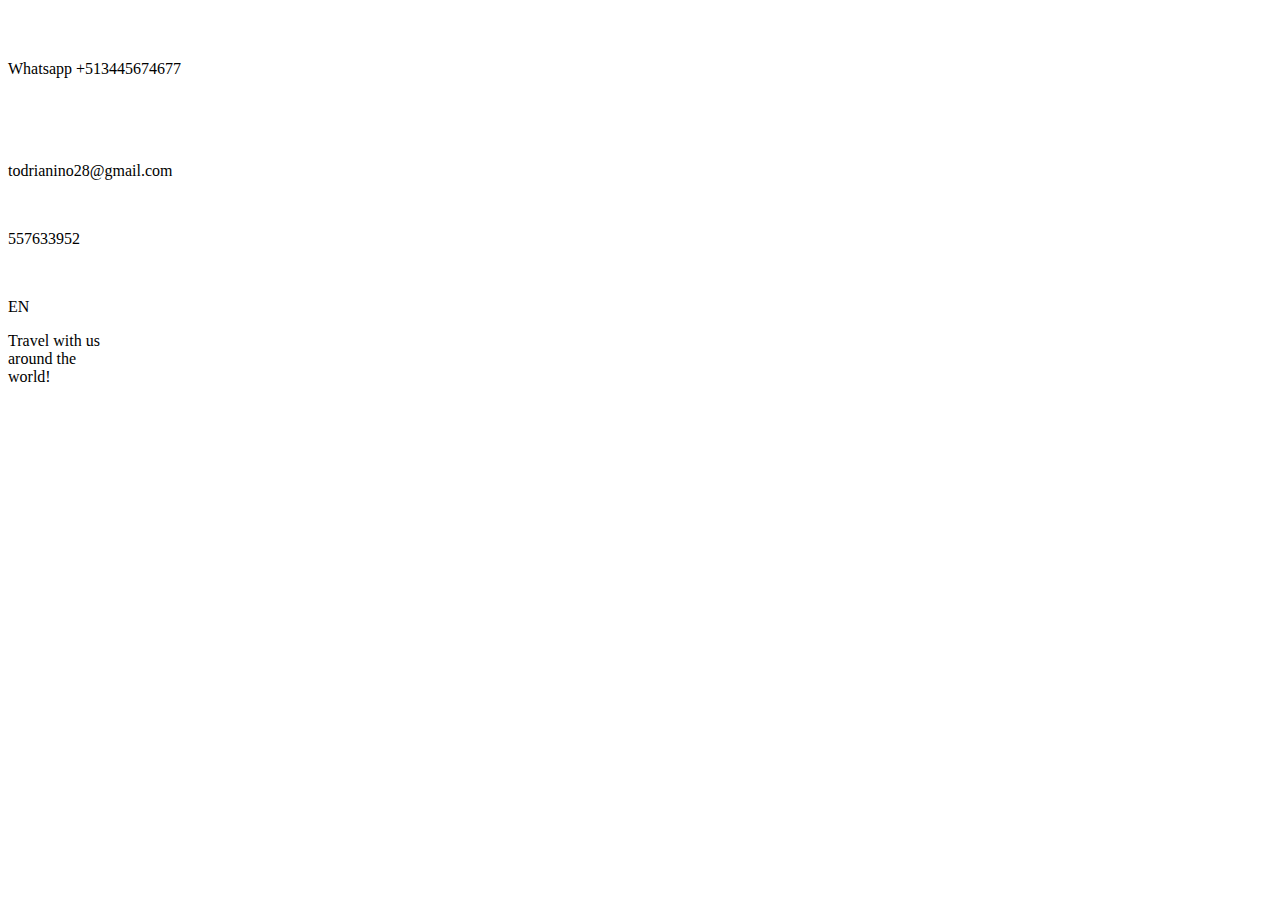
==== index.html @ ac53ce07 "Project" ====
<!DOCTYPE html>
<html lang="en">
<head>
    <meta charset="UTF-8">
    <meta name="viewport" content="width=device-width, initial-scale=1.0">
    <link rel="stylesheet icon" href="https://d1nhio0ox7pgb.cloudfront.net/_img/o_collection_png/green_dark_grey/512x512/plain/earth.png">
    <link rel="stylesheet" href="reset.css">
    <link rel="stylesheet"href="style.css">
   <link rel="stylesheet" href="https://cdnjs.cloudflare.com/ajax/libs/font-awesome/6.7.2/css/all.min.css">
    <title>Seetheworld</title>
</head>
 <header class="header">
    <i class="fa-brands fa-whatsapp"style="font: size 30px; color:white;"></i><p><br>Whatsapp +513445674677</p><br></p>
    <div class="icons">
    <i class="fa-regular fa-envelope" style="font: size 30px; color:white;"></i><p>todrianino28@gmail.com</p>
    <i class="fa-solid fa-phone" style="font: size 30px; color:white;"></i><p>557633952</p>
    <i class="fa-solid fa-globe"  style="font: size 30px; color:white;"></i><p>EN</p></div>
    </header> 
    <body>
    <main>
       <section>
        <nav>

        </nav>
       <div class="jungle-image">
        <div class="jungle-text">Travel with us<br> around the <br>world!</div>
       </div>
        
       </section>
    </main>

</body>
</html>
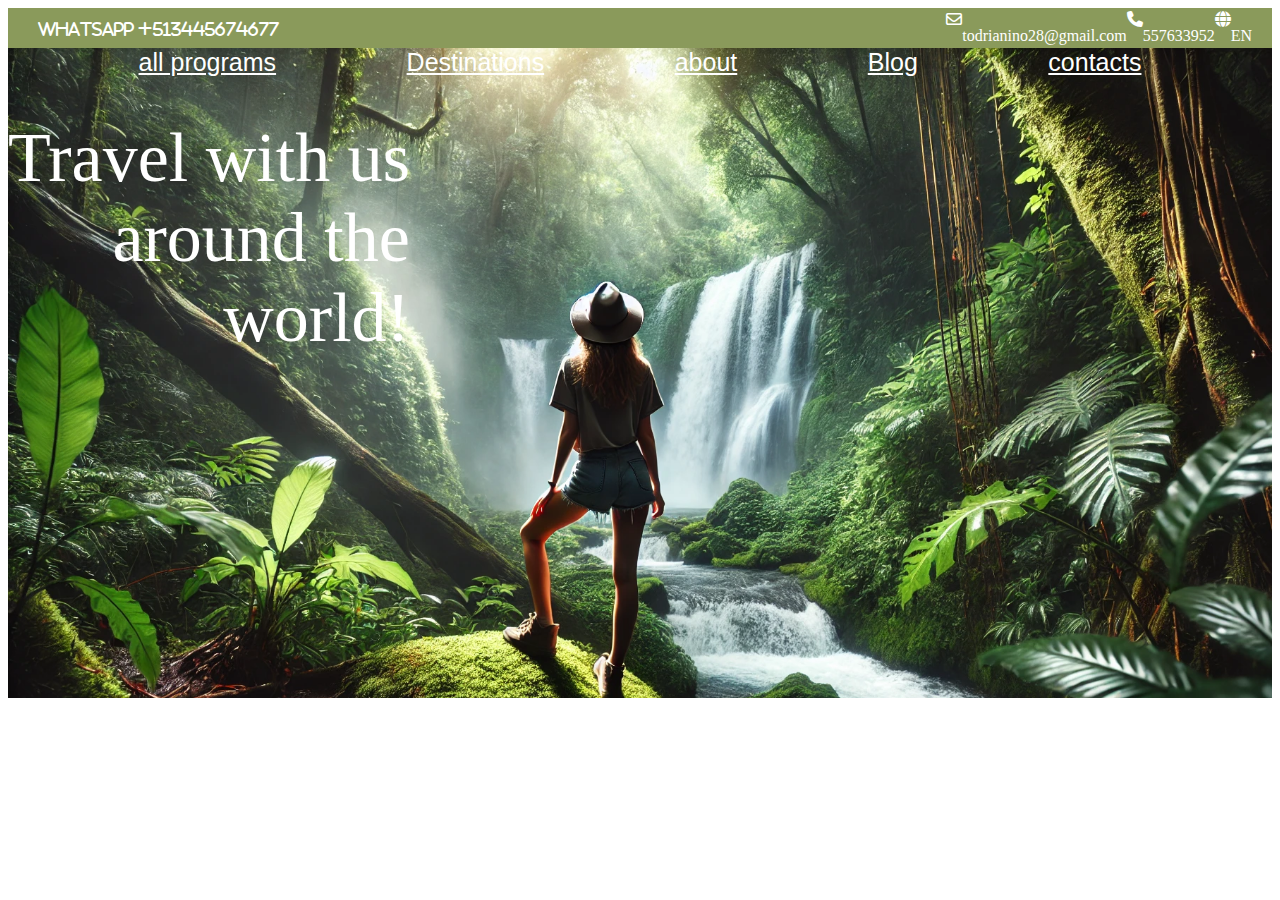
==== commit be6620b1: "index.html" ====
--- a/index.html
+++ b/index.html
@@ -1,32 +1,35 @@
 <!DOCTYPE html>
-<html lang="en">
+<html lang="GEO; EN">
 <head>
     <meta charset="UTF-8">
     <meta name="viewport" content="width=device-width, initial-scale=1.0">
     <link rel="stylesheet icon" href="https://d1nhio0ox7pgb.cloudfront.net/_img/o_collection_png/green_dark_grey/512x512/plain/earth.png">
     <link rel="stylesheet" href="reset.css">
-    <link rel="stylesheet"href="style.css">
+    <link rel="stylesheet"href="styles/style.css">
    <link rel="stylesheet" href="https://cdnjs.cloudflare.com/ajax/libs/font-awesome/6.7.2/css/all.min.css">
     <title>Seetheworld</title>
 </head>
  <header class="header">
-    <i class="fa-brands fa-whatsapp"style="font: size 30px; color:white;"></i><p><br>Whatsapp +513445674677</p><br></p>
+    <div class="fa-brands">
+        <i class="fa-brands fa-whatsapp"style="font: size 30px; color:white;"></i><p><br>Whatsapp +513445674677</p><br></p></div>
     <div class="icons">
     <i class="fa-regular fa-envelope" style="font: size 30px; color:white;"></i><p>todrianino28@gmail.com</p>
     <i class="fa-solid fa-phone" style="font: size 30px; color:white;"></i><p>557633952</p>
-    <i class="fa-solid fa-globe"  style="font: size 30px; color:white;"></i><p>EN</p></div>
+    <i class="fa-solid fa-globe"  style="font: size 30px; color:white;"></i><p>EN</p>
+</div>
     </header> 
     <body>
     <main>
-       <section>
-        <nav>
-
+    <div class="jungle-image"><p class="jungle-text">Travel with us<br> around the <br>world!</p>
+        <nav class="navigation">
+         <div ><a class="div1"  href="allprograms.html">all programs</a></div>
+         <div ><a class="div1" href="destination.html">Destinations</a></div>
+         <div ><a  class="div1"  href="about us.html">about</a></div>
+         <div><a class="div1"  href="blog.html">Blog</a></div>
+         <div ><a class="div1"   href="contacts.html">contacts</a></div>
         </nav>
-       <div class="jungle-image">
-        <div class="jungle-text">Travel with us<br> around the <br>world!</div>
        </div>
         
-       </section>
     </main>
 
 </body>
--- a/styles/style.css
+++ b/styles/style.css
@@ -0,0 +1,64 @@
+.header{
+ height: 40px;
+ background-color: rgb(138, 154, 91);   
+ flex-wrap: wrap;
+ display:block;
+ 
+}
+
+.fa-brands{
+display: inline-block;
+margin-top: -35px;
+margin-left: 30px;
+}
+
+p{
+color: white;
+display: flex;
+justify-content: flex-end;
+
+}
+.icons{
+display:flex;
+justify-content: flex-end;
+vertical-align: top;
+margin-top: -90px;
+margin-left: 35px;
+padding-right: 20px;
+}
+.jungle-image{
+ background-image:url(../images/al.webp);
+ background-size: cover; 
+height: 650px;
+background-repeat: no-repeat;
+background-color: #cccccc;
+}
+.jungle-text{
+color: white;
+font-size: 70px;
+font-family:cursive;
+text-align: right;
+position: absolute;
+}
+ 
+.navigation{
+height:30px;
+color: black;
+text-align:center;
+display: flex;
+justify-content:space-evenly;
+margin-bottom: 200px;
+}
+.div1{
+font-size: 25px;
+color: white;
+font-family: 'Trebuchet MS', 'Lucida Sans Unicode', 'Lucida Grande', 'Lucida Sans', Arial, sans-serif; 
+}
+.div1:hover {
+font-size: 40px;
+}
+.div1:visited, a.div1:active{
+    color: white;
+}
+
+
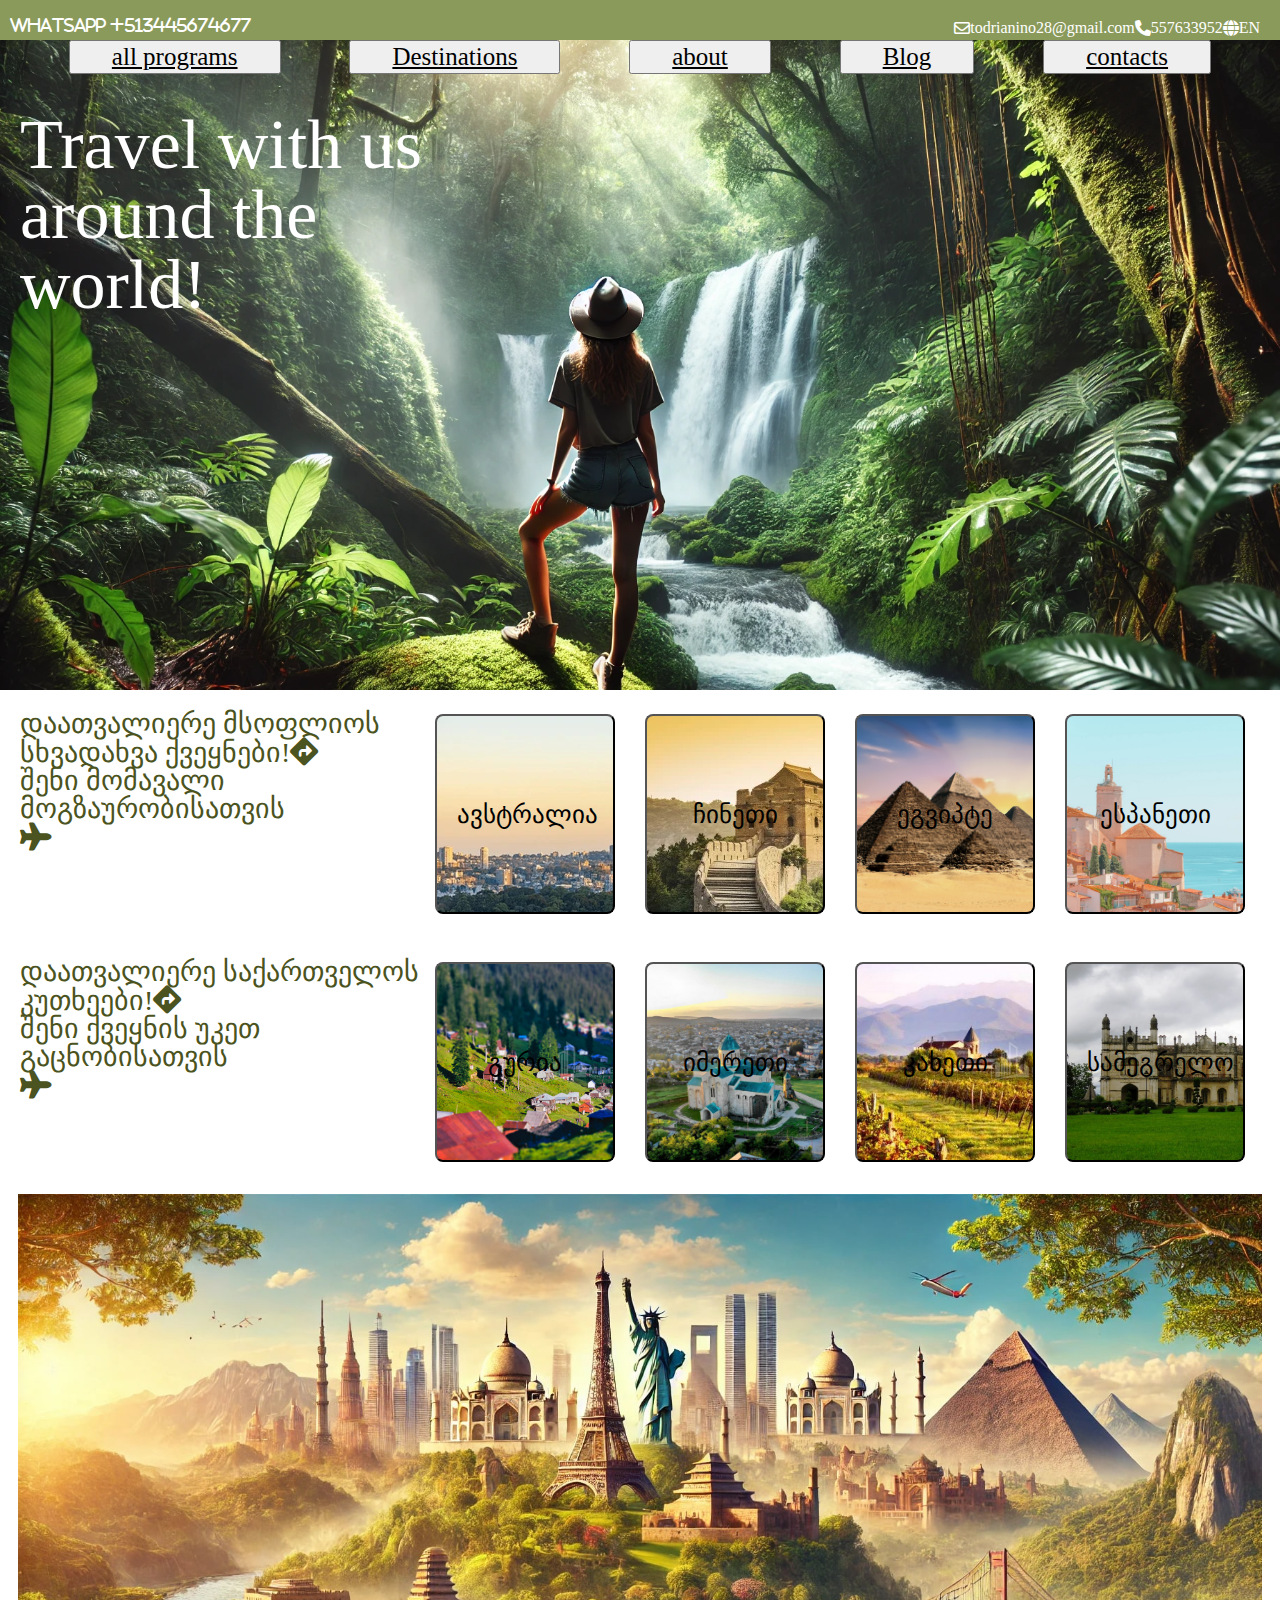
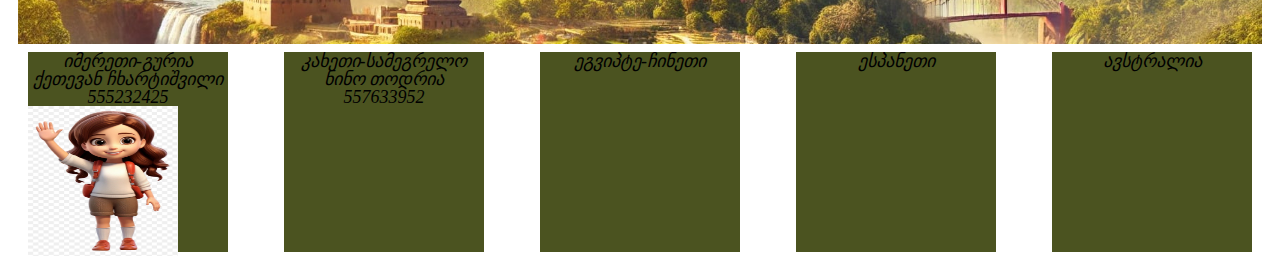
==== commit 33c86693: "nav" ====
--- a/index.html
+++ b/index.html
@@ -4,33 +4,70 @@
     <meta charset="UTF-8">
     <meta name="viewport" content="width=device-width, initial-scale=1.0">
     <link rel="stylesheet icon" href="https://d1nhio0ox7pgb.cloudfront.net/_img/o_collection_png/green_dark_grey/512x512/plain/earth.png">
-    <link rel="stylesheet" href="reset.css">
+    <link rel="stylesheet" href="styles/reset.css">
     <link rel="stylesheet"href="styles/style.css">
    <link rel="stylesheet" href="https://cdnjs.cloudflare.com/ajax/libs/font-awesome/6.7.2/css/all.min.css">
     <title>Seetheworld</title>
 </head>
  <header class="header">
     <div class="fa-brands">
-        <i class="fa-brands fa-whatsapp"style="font: size 30px; color:white;"></i><p><br>Whatsapp +513445674677</p><br></p></div>
+    <i class="fa-brands fa-whatsapp"style="font: size 30px; color:white;"></i><p><br>Whatsapp +513445674677</p><br></p></div>
     <div class="icons">
-    <i class="fa-regular fa-envelope" style="font: size 30px; color:white;"></i><p>todrianino28@gmail.com</p>
-    <i class="fa-solid fa-phone" style="font: size 30px; color:white;"></i><p>557633952</p>
-    <i class="fa-solid fa-globe"  style="font: size 30px; color:white;"></i><p>EN</p>
+    <i class="fa-regular fa-envelope" style="font: size 30px; color:white;"></i><p class="flex-end"> todrianino28@gmail.com </p>
+    <i class="fa-solid fa-phone" style="font: size 30px; color:white;"></i><p  class="flex-end"> 557633952 </p>
+    <i class="fa-solid fa-globe"  style="font: size 30px; color:white;"></i><p class="flex-end"> EN </p>
 </div>
     </header> 
     <body>
     <main>
-    <div class="jungle-image"><p class="jungle-text">Travel with us<br> around the <br>world!</p>
-        <nav class="navigation">
-         <div ><a class="div1"  href="allprograms.html">all programs</a></div>
-         <div ><a class="div1" href="destination.html">Destinations</a></div>
-         <div ><a  class="div1"  href="about us.html">about</a></div>
-         <div><a class="div1"  href="blog.html">Blog</a></div>
-         <div ><a class="div1"   href="contacts.html">contacts</a></div>
-        </nav>
+    <div class="jungle-image">
+        <p class="jungle-text">Travel with us<br> around the <br>world!</p>
+        <div class="navigation">
+         <button class="button" ><a class="btn programs"  href="allprograms.html">all programs</a></button>
+         <button class="button"><a class="btn destination" href="destination.html">Destinations</a></button>
+         <button  class="button"><a  class="btn about"  href="about us.html">about</a></button>
+        <button  class="button"><a class="btn bloh"  href="blog.html">Blog</a></button>
+         <button  class="button"><a class="btn contacts"   href="contacts.html">contacts</a></button></div>
        </div>
-        
+
+     <section>
+       <div class="country">
+        <p class="Seetheworld"><b>დაათვალიერე მსოფლიოს სხვადახვა ქვეყნები!<i class="fa-solid fa-diamond-turn-right"></i> <br> შენი მომავალი მოგზაურობისათვის</b><i class="fa-solid fa-plane" style="width: 300px;  height:auto;" ></i></p>
+       <a href="countrys/australia.html" target="_blank"><button class="btn australia">ავსტრალია</button></a> 
+        <a href="countrys/china.html" target="_blank"><BUtton class="btn china">ჩინეთი</BUtton></a>
+       <a href="countrys/egypt.html" target="_blank"> <BUtton class="btn egypt">ეგვიპტე</BUtton></a>
+       <a href="countrys/spain.html" target="_blank"> <BUtton class="btn spain">ესპანეთი</BUtton></a>
+       </div> 
+     </section>  
+     <section>
+      <div class="georgia">
+        <p class="Seethegeorgia"><b>დაათვალიერე საქართველოს კუთხეები!<i class="fa-solid fa-diamond-turn-right"></i> <br> შენი ქვეყნის უკეთ გაცნობისათვის</b><i class="fa-solid fa-plane" style="width: 300px;  height:auto;" ></i></p>
+       <a href="guria.html" target="_blank"><button class="btn guria">გურია</button></a> 
+        <a href="imereti.html" target="_blank"><BUtton class="btn imereti">იმერეთი</BUtton></a>
+       <a href="kakheti.html" target="_blank"> <BUtton class="btn kakheti">კახეთი</BUtton></a>
+       <a href="samegrelo.html" target="_blank"> <BUtton class="btn samegrelo">სამეგრელო</BUtton></a>
+       </div> 
+     </section>
+     <section class="background">
+      <div class="sectionbackground">
+      </div>
+     </section>
+     <section>
+          <div class="container1">
+        <div class="container" >იმერეთი-გურია<p>ქეთევან ჩხარტიშვილი 555232425</p><img  class="qeti" src="images/cute girl 1.webp" alt=""></div>
+        <div class="container"   >კახეთი-სამეგრელო<p>ნინო თოდრია 557633952</p></div>
+        <div class="container">ეგვიპტე-ჩინეთი </div>
+        <div  class="container">ესპანეთი</div>
+        <div  class="container">ავსტრალია</div>
+         </div>
+       </section>
+
+
+
+
+
+     
     </main>
 
 </body>
-</html>+</html >--- a/styles/style.css
+++ b/styles/style.css
@@ -8,21 +8,21 @@
 
 .fa-brands{
 display: inline-block;
-margin-top: -35px;
-margin-left: 30px;
+margin-top: -15px;
+margin-left: 10px;
+color: white;
 }
 
-p{
-color: white;
-display: flex;
-justify-content: flex-end;
+.flex-end{
+ color: white;
+ display: inline-block;
+}
 
-}
 .icons{
 display:flex;
 justify-content: flex-end;
 vertical-align: top;
-margin-top: -90px;
+margin-top: -30px;
 margin-left: 35px;
 padding-right: 20px;
 }
@@ -37,28 +37,134 @@
 color: white;
 font-size: 70px;
 font-family:cursive;
-text-align: right;
 position: absolute;
+margin-top: 70px;
+margin-left: 20px;
+
 }
  
 .navigation{
-height:30px;
 color: black;
-text-align:center;
 display: flex;
 justify-content:space-evenly;
-margin-bottom: 200px;
+align-content: flex-start;
+
 }
-.div1{
+.btn { 
+color:black;
+padding:  30px;
+cursor: pointer;
+ }
+.button:hover{
+ background-color: rgb(138, 154, 91) ;
+}
+.button{
+font-size: 16px;
+font-family:cursive;
+}
+.country{
+display: flex;
+justify-content: space-around;
+justify-content: flex-end;
+padding: 20px;
+}
+.btn{
+border-radius: 8px;
 font-size: 25px;
-color: white;
-font-family: 'Trebuchet MS', 'Lucida Sans Unicode', 'Lucida Grande', 'Lucida Sans', Arial, sans-serif; 
+text-align: center;
+margin: 4px 15px;
+width: 180px;
+height: 200px;
+padding: 20px
 }
-.div1:hover {
-font-size: 40px;
-}
-.div1:visited, a.div1:active{
-    color: white;
+.australia{
+background-image:url(../images/sydney-new-south-wales-australia-600nw-2490788099.webp) ;
+background-repeat: no-repeat; 
+background-size:auto;
 }
 
+.china{
+ background-image:url(../images/china.webp) ;
+ background-size: auto;
+background-repeat: no-repeat;
+}
 
+.egypt{
+background-image:url(../images/400.webp);
+background-size: cover;
+background-repeat: no-repeat;
+}  
+.spain{
+background-image:url(../images/HandLuggageOnly-9-4.jpg);
+background-size:cover;
+background-repeat:repeat-x;
+}
+
+.Seetheworld{
+font-size: 28px;
+color: #4B5320;
+}
+.mapaustralia{
+    width: 100px;
+}
+.georgia{
+display: flex;
+justify-content: space-around;
+justify-content: flex-end;
+ padding: 20px;
+}
+.Seethegeorgia{
+font-size: 28px;
+color: #4B5320;
+} 
+.guria{
+ background-image:url(../images/6630e38768a57ab78025f607e420f3f7.jpg) ;
+ background-repeat: no-repeat; 
+ background-size:cover;
+vertical-align: text-bottom;
+
+    }
+    
+    .imereti{
+     background-image:url(../images/imereti-bagratis-tadzari-1.jpg);
+     background-size: cover;
+    background-repeat: no-repeat;
+    }
+    
+    .samegrelo{
+    background-image:url(../images/IMG_5197.jpg);
+    background-size: cover;
+    background-repeat: no-repeat;
+    }  
+    .kakheti{
+    background-image:url(../images/cf227c61bccc5df6417baa44a04b55fa.jpg);
+    background-size:cover;
+    background-repeat:repeat-x;
+    }
+.sectionbackground{
+background-image:url(../images/12345678.jpg);
+background-size: cover;
+height: 450px;
+background-repeat: no-repeat;
+margin: 8px 18px;
+}
+.container{
+background-color: #4B5320;
+height: 200px;
+ width: 200px;
+font-style: italic;
+font-size: 18px;
+text-align: center;
+
+}
+.container1{
+display: flex;
+justify-content: space-around;
+flex-direction: row;
+}
+.qeti{
+    width: 150px;
+    height: 150px;
+    display: flex;
+    justify-content: flex-end;
+}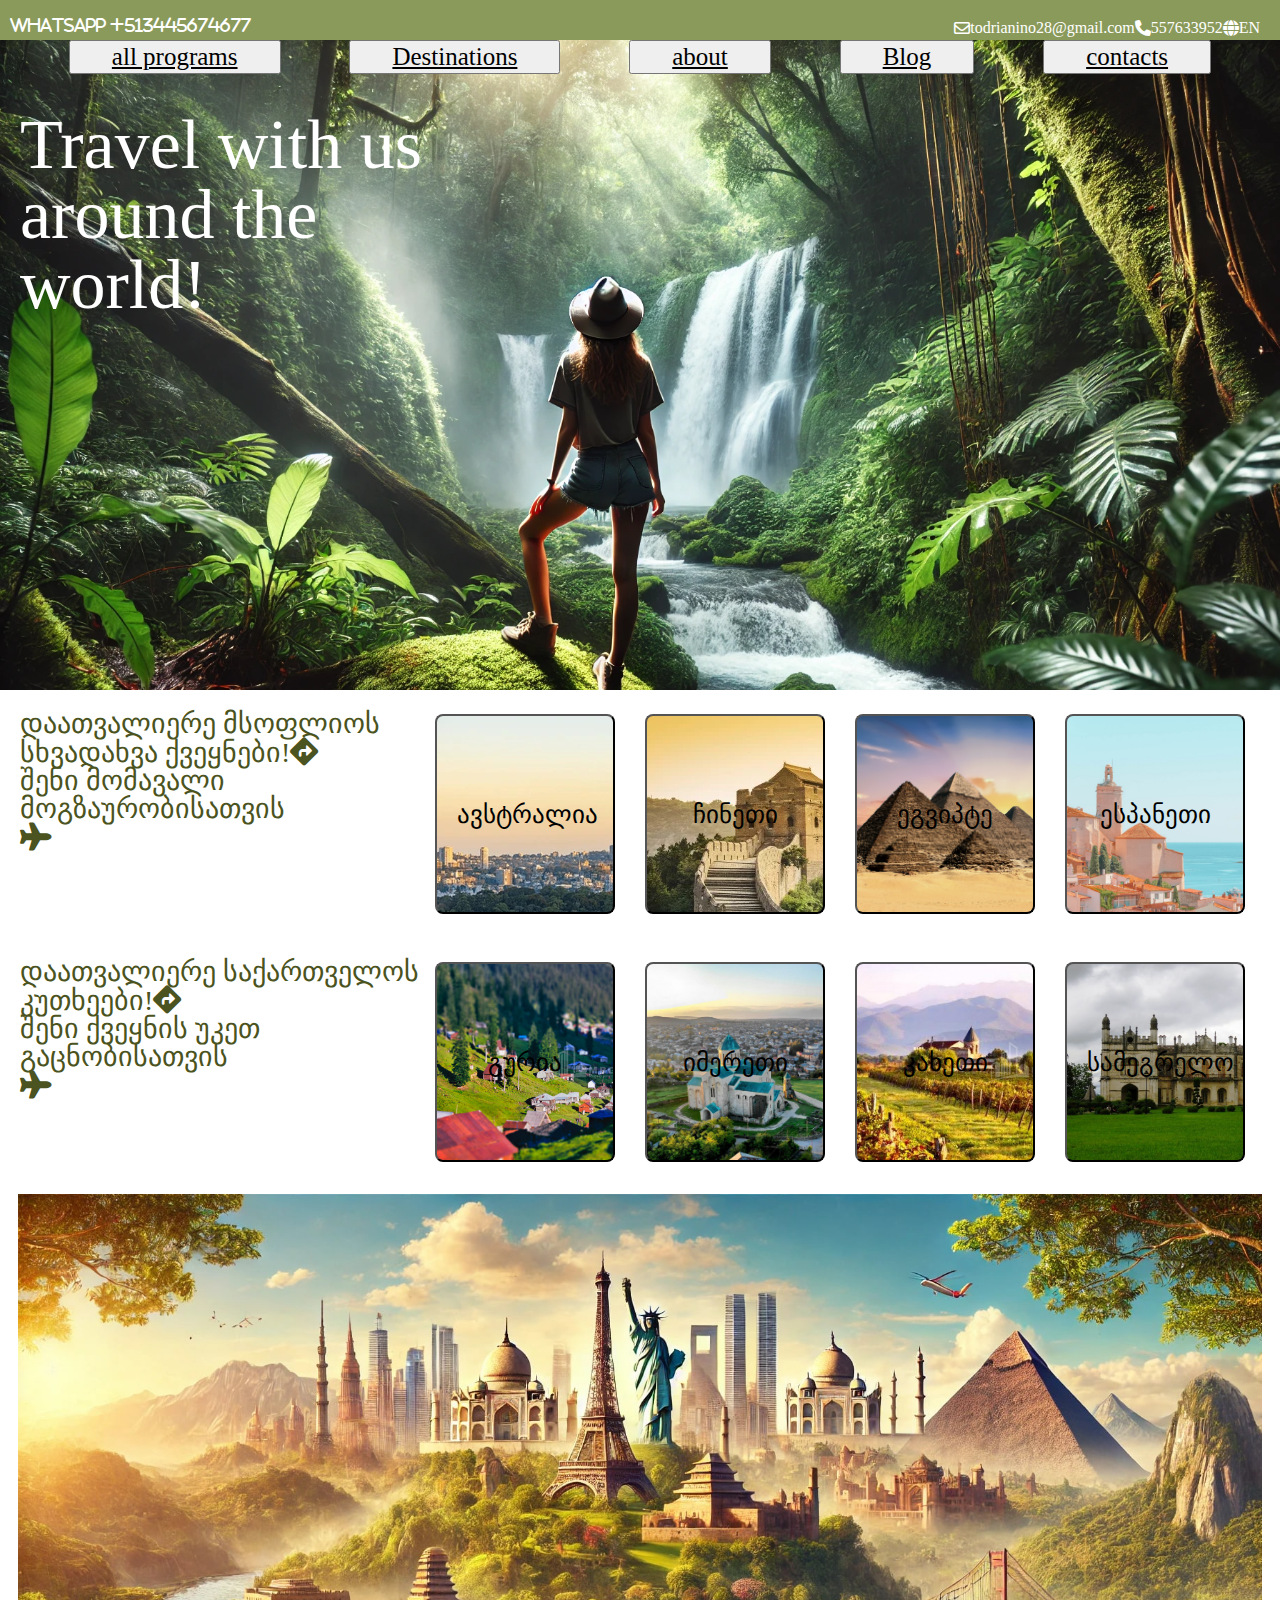
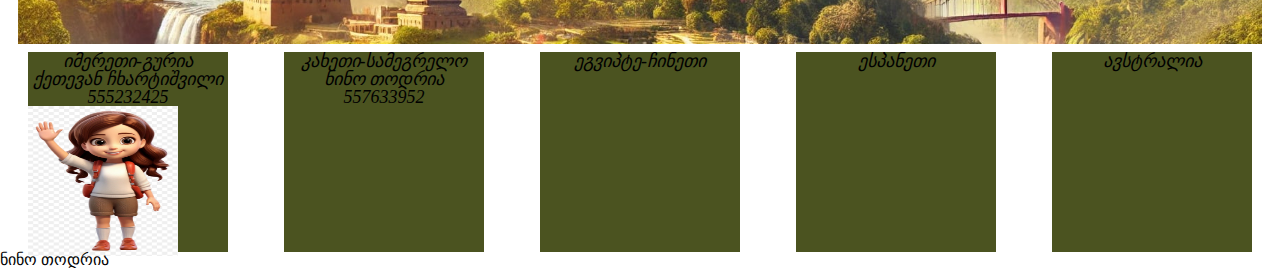
==== commit a8edd18c: "new commit" ====
--- a/index.html
+++ b/index.html
@@ -61,6 +61,7 @@
         <div  class="container">ავსტრალია</div>
          </div>
        </section>
+       <p> ნინო თოდრია</p>
 
 
 
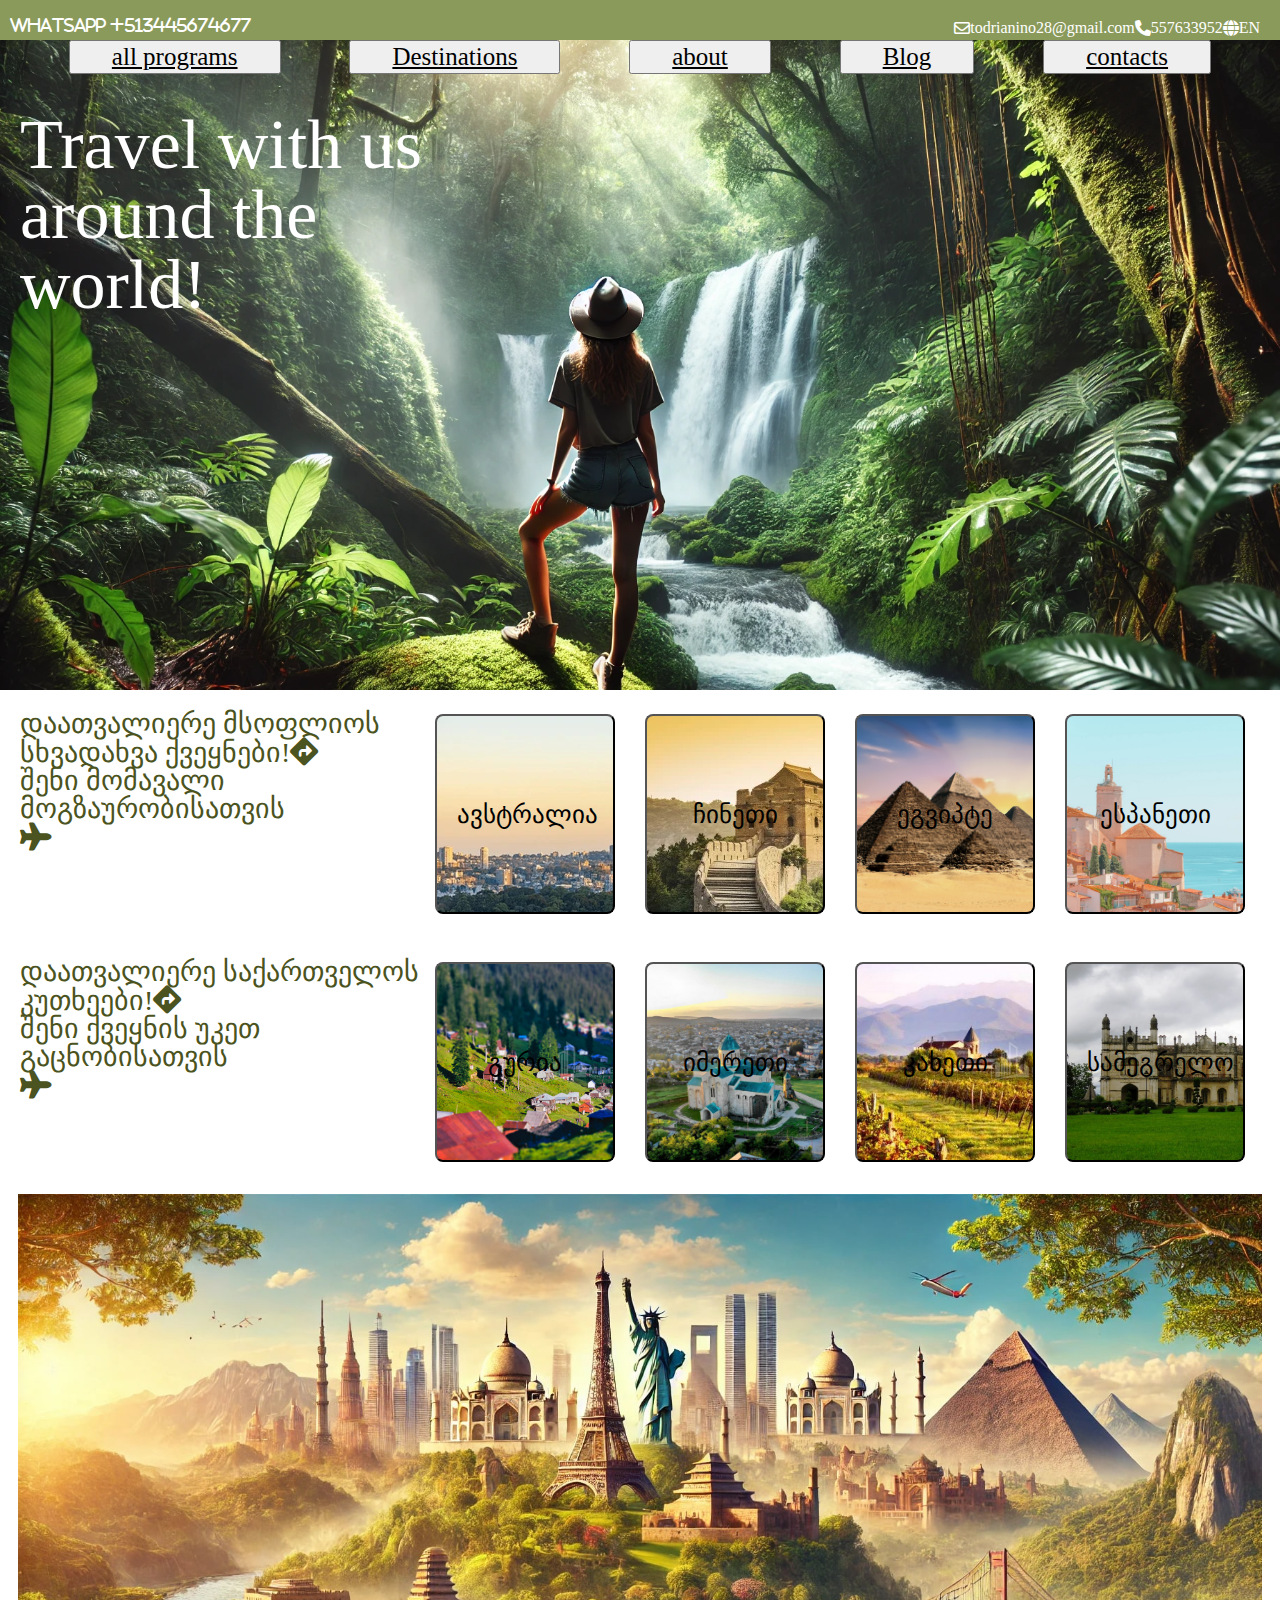
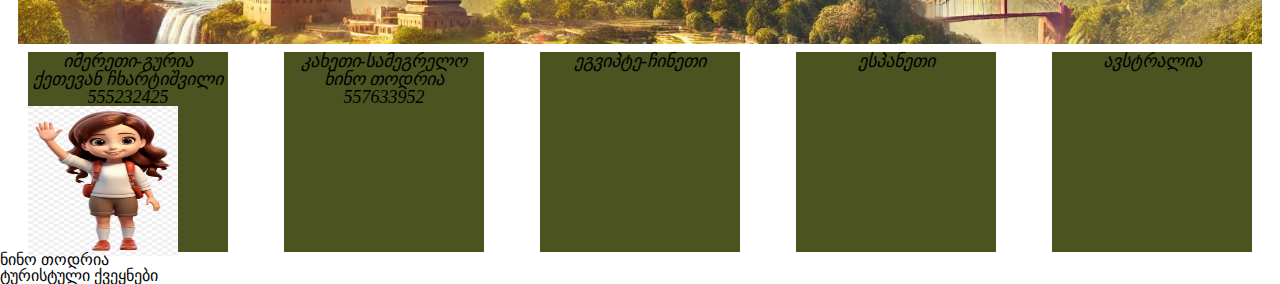
==== commit 9dea69b4: "new comment" ====
--- a/index.html
+++ b/index.html
@@ -62,6 +62,7 @@
          </div>
        </section>
        <p> ნინო თოდრია</p>
+       <h1>ტურისტული ქვეყნები</h1>
 
 
 
